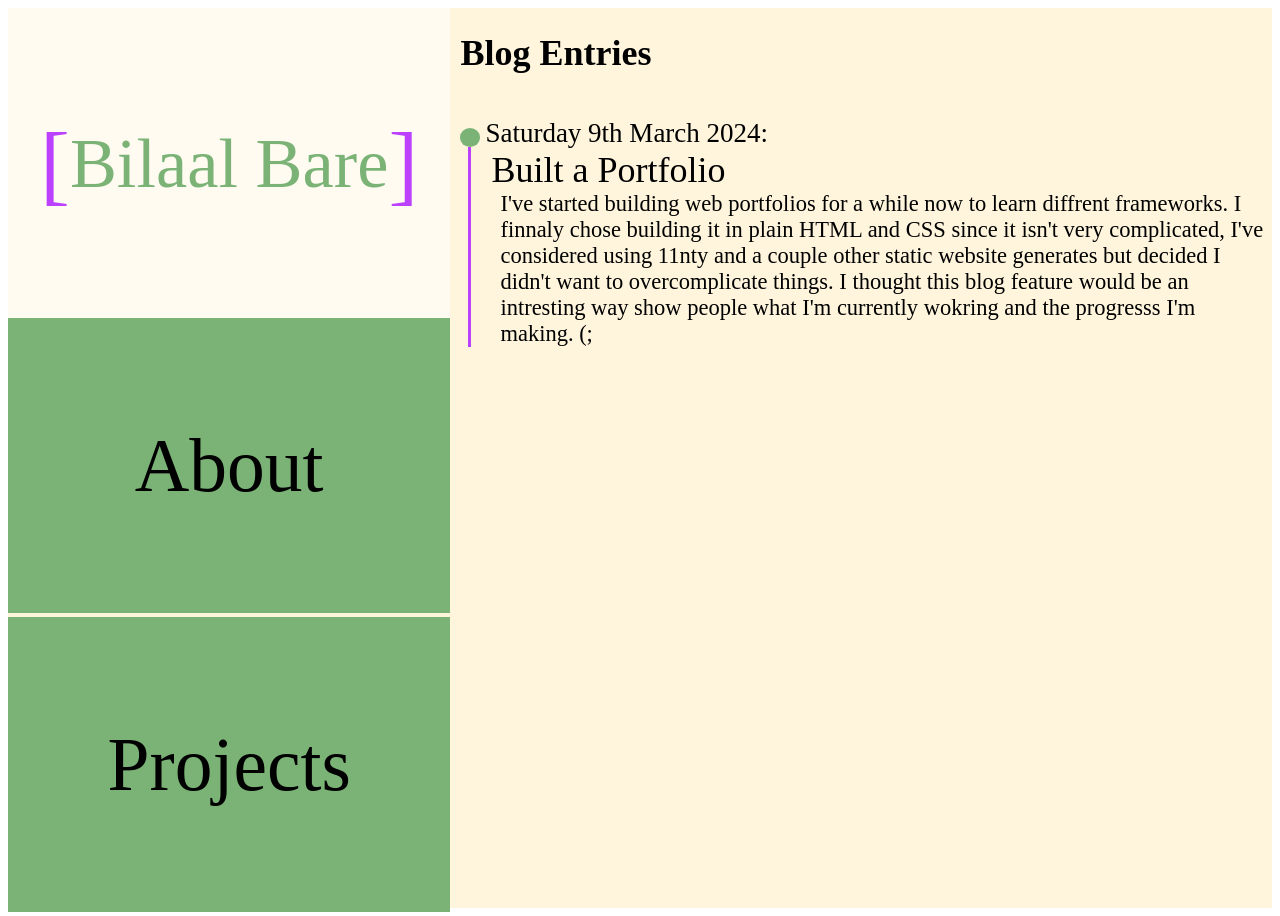
==== index.html @ c4ac5876 "Made it more Mobile Friendly, Animations soon" ====
<!DOCTYPE html>
<html lang="en">
<head>
    <meta charset="UTF-8">
    <meta name="viewport" content="width=device-width, initial-scale=1.0">
    <link rel="stylesheet" href="Home.css">
    <title>Home</title>
</head>
<body>
    <div class="Acont">
        <div class="Ccont">
            <div class="CcontChild Ccont1">
               </span><Span class="BR1" id="BR1">[</Span><span class="">Bilaal Bare</span><span class="BR2" id="BR2">]</span></span>
            </div>
            <a href="About.html"> <div class="CcontChild Ccont2" >
               About
            </div>
            </a>
            <a href="Projects.html">
            <div class="CcontChild Ccont3">
                Projects
            </div>
        </a>
        </div>
        <div class="Bcont">
            <h1 class="BE">Blog Entries</h1>
            <div class="Blogs">
            <div class="TimeLine">
                <div class="dot">

                </div>
                <div class="TimeLineLine"></div>
            </div>
            <div class="Entry">
                <div class="EntryDate">
                    Saturday 9th March 2024:
                </div>
                <div class="EntryTitle">
                    Built a Portfolio
                </div>
                <div class="EntryContent">
                    I've started building web portfolios for a while now to learn diffrent
                    frameworks. I finnaly chose building it in plain HTML and CSS since it isn't very
                    complicated, I've considered using 11nty and a couple other static website generates but 
                    decided I didn't want to overcomplicate things. I thought this blog feature would be an intresting way 
                    show people what I'm currently wokring and the progresss I'm making. (;
                </div>
            </div>
        </div>
        </div>
    </div>
</body>
</html>
---- Home.css ----
:root{
    padding: 0px;
    margin: 0px;

}

.Acont{
    width: 100%;
    height: 100vh;
    display: flex;
}

@media screen and (max-width:600px) {
    .Acont { flex-direction: column; }
  }

.Bcont{
    background-color: #FFF5DD;
    width: 65%;
    display: flex;
    flex-direction: column;
}

.BE{
    font-size: 3vw;
    margin-left: 10px;
}

a{
    text-decoration: none;
    color: black;
    height: 95%;
}

.Middle{
    text-decoration: none;
}

.Blogs{
    display: flex;
    overflow-y: scroll;
}

.Entry{
    margin-top: 20px;
}

.EntryDate{
    font-size: 1.6vw;
}

.EntryTitle{
    font-size: 2.2vw;
    margin-left: 6px;
}

.EntryContent{
    font-size: 1.2vw;
    margin-left: 15px;
}

.Ccont{
    width:35%;
    display: flex;
    flex-direction: column;
}

.CcontChild{
    height: 100%;
    font-size:  5.9vw;
    text-align: center;
    display: flex;
    justify-content: center;
    align-items: center;
    background-color: #7BB377;
}

.Ccont1{
    background-color: #fff5dd6b;
    color: #7BB377;
    font-size: 5.5vw;
}

@media screen and (max-width:600px) {
    .Ccont1 { font-size: 6vh;}
  }
  @media screen and (max-width:600px) {
    #BR1 { font-size: 6vh;}
  }
  @media screen and (max-width:600px) {
    #BR2 { font-size: 6vh;}
  }


.BR1{
    font-size: 7vw;
    color: #BB41FF;
}

.BR2{
    font-size: 7vw;
    color: #BB41FF;
}

.Ccont2{
    border-bottom:4px #FFF5DD solid;
}

.Ccont3{
    
    border-top: 4px #FFF5DD solid;
}


@media screen and (max-width:600px) {
    .Ccont { width: 100%; 
    height: 350px;
    }
  }
  @media screen and (max-width:600px) {
    .Bcont { width: 100%; }
  }

  .TimeLine{
    margin-top: 30px;
    margin-left: 10px;
    margin-right: 5px;
    display: flex;
    flex-direction: column;
  }

  .dot{
    width: 20px;
    height: 20px;
    border-radius: 100%;
    background-color: #7BB377;
  }

  .TimeLineLine{
    margin-left: 8px;
    width: 3px;
    height: 100%;
    background-color: #BB41FF;
  }

  @media screen and (max-width:1400px) {
    .EntryDate { font-size: 3vh; }
    .EntryTitle {font-size: 4vh;}
    .EntryContent{font-size: 2.5vh;}
    .BE {font-size: 4vh;}
  }
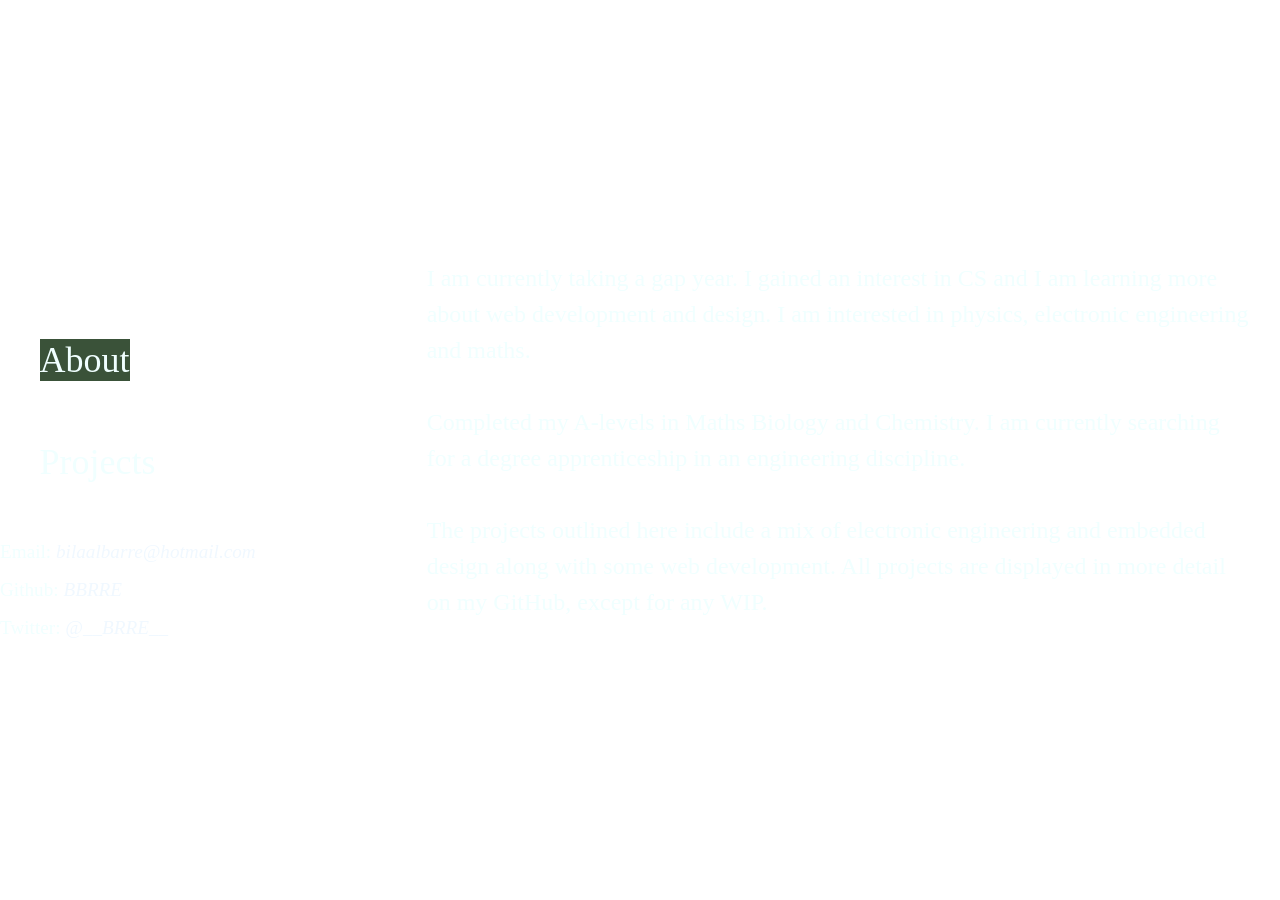
==== commit 8bd828f2: "Rename Index.html to index.html" ====
--- a/index.html
+++ b/index.html
@@ -1,53 +1,76 @@
-<!DOCTYPE html>
-<html lang="en">
-<head>
-    <meta charset="UTF-8">
-    <meta name="viewport" content="width=device-width, initial-scale=1.0">
-    <link rel="stylesheet" href="Home.css">
-    <title>Home</title>
-</head>
-<body>
-    <div class="Acont">
-        <div class="Ccont">
-            <div class="CcontChild Ccont1">
-               </span><Span class="BR1" id="BR1">[</Span><span class="">Bilaal Bare</span><span class="BR2" id="BR2">]</span></span>
-            </div>
-            <a href="About.html"> <div class="CcontChild Ccont2" >
-               About
-            </div>
-            </a>
-            <a href="Projects.html">
-            <div class="CcontChild Ccont3">
-                Projects
-            </div>
-        </a>
-        </div>
-        <div class="Bcont">
-            <h1 class="BE">Blog Entries</h1>
-            <div class="Blogs">
-            <div class="TimeLine">
-                <div class="dot">
-
-                </div>
-                <div class="TimeLineLine"></div>
-            </div>
-            <div class="Entry">
-                <div class="EntryDate">
-                    Saturday 9th March 2024:
-                </div>
-                <div class="EntryTitle">
-                    Built a Portfolio
-                </div>
-                <div class="EntryContent">
-                    I've started building web portfolios for a while now to learn diffrent
-                    frameworks. I finnaly chose building it in plain HTML and CSS since it isn't very
-                    complicated, I've considered using 11nty and a couple other static website generates but 
-                    decided I didn't want to overcomplicate things. I thought this blog feature would be an intresting way 
-                    show people what I'm currently wokring and the progresss I'm making. (;
-                </div>
-            </div>
-        </div>
-        </div>
-    </div>
-</body>
-</html>+<!DOCTYPE html>
+<html lang="en">
+<head>
+    <meta charset="UTF-8">
+    <meta name="viewport" content="width=device-width, initial-scale=1.0">
+    <link rel="stylesheet" href="Index.css">
+    <canvas id="noise"></canvas>
+    <title>BRRE</title>
+</head>
+<body>
+    <div class="left">
+        <h1 class="title" id="title"></h1>
+        <h2 class="subTitle aboutTitle" style="background-color: #3a5239;">About</h2>
+        <h2 class="subTitle projectsTitle">Projects</h2> 
+        <br>
+        <div class="contact">
+        <h2 class="Sparagraph">Email: <a href="mailto:bilaalbarre@hotmail.com">bilaalbarre@hotmail.com</a></h2>
+        <h2 class="Sparagraph">Github: <a href="https://github.com/BBRRE">BBRRE</a></h2>
+        <h2 class="Sparagraph">Twitter: <a href="https://twitter.com/__BRRE__">@__BRRE__</a></h2>
+    </div>
+    </div>
+    <div class="right">
+        <div class="content paragraph">
+            <div class="projects" style="display: none;">
+                </a>
+                <div class="project">
+                    <div class="images">
+                        <img src="Assets/AddJR.png" alt="Add Journey Page" class="prIMG"> 
+                        <img src="Assets/LogIn.png" alt="Login Page" class="prIMG">
+                        <img src="Assets/expml.png" alt="Exapmle menu" class="prIMG">
+                    </div>
+                    <div class="text">
+                        <h1 style="font-size: 20px;">Journey sharing website</h1><br>
+                        <p style="font-size: 15px;" class="mon">A social Web App to share Journeys with others, a Journey could include going out with friends to international holidays. I built this with React and Firebase. WIP...</p>
+                    </div>
+                </div>
+                <div class="project">
+                    <div class="images2">
+                       <img src="Assets/untitled.png" alt="3D render" class="prIMG2">
+                       <img src="Assets/PCB Wiring.png" alt="PCB design" class="prIMG2">
+                       <img src="Assets\297848864-ddfbb33c-7bbd-44ba-a2ae-53de95d65698.jpg" alt="IRL PCB" class="prIMG2">
+                    </div>
+                    <div class="text">
+                        <h1 style="font-size: 20px;">Designing and Building a MacroPad</h1><br>
+                        <p style="font-size: 15px;" class="mon"> 3 by 3 MacroPad with 3 rotary encoders, a switch and OLED display, I have designed this in KiCad and currently wokring
+                            on desining a plate and case before soldering the components and designing the firmware. </p>
+                    </div>
+                </div>
+                <div class="project">
+                    <div class="images3">
+                        <img src="Assets/Simulation2.jpg" alt="Simulation explaning gravity" class="prIMG2">
+                    </div>
+                    <div class="text">
+                        <h1 style="font-size: 20px;">Monkey Hunter Problem</h1><br>
+                        <p style="font-size: 15px;" class="mon">An article explaining the Monkey and Hunter Problem. This includes mathematical proof and 2simulation to explain the Monkey and Hunter Problem</p>
+                        <img src="Assets/Simulation1.jpg" alt="Simulation explaning gravity" class="prIMG2">
+                    </div>
+                </div>
+                </div>
+                
+            <div class="about ">
+            I am currently taking a gap year. I gained an interest in CS and 
+            I am learning more about web development and design.  I am interested in physics, electronic engineering and maths.
+                <br><br>
+            Completed my A-levels in Maths Biology and Chemistry. I am currently searching for a degree apprenticeship in 
+            an engineering discipline.
+                <br><br>
+            The projects outlined here include a mix of electronic engineering and embedded design along with
+            some web development. All projects are displayed in more detail on my GitHub, except for any WIP.
+            </div>
+        </div>
+    </div>
+</body>
+
+<script src="Index.JS"></script>
+</html>
--- a/Index.css
+++ b/Index.css
@@ -0,0 +1,212 @@
+/* Declare text styles */
+.title, .subTitle, .paragraph, .Sparagraph {
+    /* Font minimum, preferred and maximum value */
+    font-size: clamp(var(--min), var(--val), var(--max));
+    font-weight: lighter;
+    margin: 10
+    px;
+  }
+  .title::selection, .subTitle::selection, .paragraph::selection, .Sparagraph::selection {
+    color: white;
+    background-color: #3a5239;
+  }
+  
+  /* Font size variables */
+  .title {
+    letter-spacing: 10px;
+    --min: 3em; /* minimum value */
+    --val: 5vw; /* preferred value = 5% viewport width */
+    --max: 3em; /* maximum value */
+  }
+  .subTitle {
+    margin-left: 1.1em;
+    width:fit-content ;
+    --min: 1.5em;   /* minimum value */
+    --val: 4vw;     /* preferred value = 4% viewport width */
+    --max: 2.25em;  /* maximum value */
+  }
+  .paragraph {
+    --min: 1em;   /* minimum value */
+    --val: 2vw; /* preferred value = 2.5% viewport width */
+    --max: 1.5em; /* maximum value */
+  }
+  .Sparagraph{
+    margin-top: 10px;
+    --min: 1.2em;   /* minimum value */
+    --val: 1vw; /* preferred value = 2.5% viewport width */
+    --max: 1.5em; /* maximum value */
+  }
+
+  html{
+    padding: 0px;
+    margin: 0px;
+  }
+
+  body{
+    background-image: url('./Assets/NOoISE.png');
+    font-family: 'IBM Plex Mono, Roboto Mono' ;
+    color: azure;
+    display: flex;
+    margin: 0px;
+    padding: 0px;
+  }
+
+  @media only screen and (max-width: 1000px) {
+    body {
+      flex-direction: column;
+    }
+  }
+
+  canvas {
+    position: absolute;
+    top: 0;
+    left: 0;
+    width: 100%;
+    height: 100%;
+    pointer-events: none;
+  }
+  
+.left{
+    display: flex;
+    flex-direction: column;
+    justify-content: center;
+    width: 40em;
+    height: 100vh;
+    margin-top: auto;
+}
+
+.right{
+    width: 100%;
+    height: 100vh;
+    display: flex;
+    align-items: center;
+    justify-content: center;
+}
+
+.content{
+    height: 60%;
+    width: 100%;
+    margin-right: 30px;
+}
+
+br::selection{
+    color: white;
+    background-color: #3a5239;
+}
+
+a{
+    color: aliceblue;
+    font-style: italic;
+    text-decoration: none;
+}
+
+a::selection{
+    color: white;
+    background-color: #3a5239;
+}
+
+.about{
+    margin-top: 80px;
+    line-height: 1.5;
+}
+
+.projects{
+    line-height: 1.5;
+    display: none;
+}
+
+.about::selection{
+    color: white;
+    background-color: #3a5239;
+}
+
+.aboutTitle:hover, .projectsTitle:hover {
+    cursor: pointer;
+}
+
+
+.projects{
+    display: flex;
+    flex-direction: column;
+    width: 100%;
+    height: 120%;
+    overflow-y: scroll;
+    scroll-snap-type: y mandatory;
+    margin-top: 50px;
+}
+
+.project{
+    display: flex;
+    height: 100%;
+    scroll-snap-align: start;
+}
+
+.images{
+    width: auto;
+    display: grid;
+    grid-template-columns: repeat(2,200px);
+    grid-auto-rows: 185px;
+    gap: 10px;
+}
+.images3{
+    width: auto;
+    display: grid;
+    grid-template-columns: repeat(1,200px);
+    grid-auto-rows: 185px;
+    gap: 10px;
+}
+
+.text{
+    width: 40%;
+    margin-left: 30px;
+}
+
+.prIMG{
+    width: 200px;
+    height: auto;
+    object-fit: contain;
+}
+
+.images2{
+    width: auto;
+    display: grid;
+    grid-template-columns: repeat(2,200px);
+    grid-auto-rows: 120px;
+    gap: 10px;
+}
+
+.prIMG2{
+    width: 205px;
+    height: auto;
+    object-fit: contain;
+}
+
+.mon{
+    margin-top: -30px;
+}
+
+.contact > h2 > a:hover{
+    background-color: #3a5239;
+}
+
+/* ===== Scrollbar CSS ===== */
+  /* Firefox */
+  * {
+    scrollbar-width: auto;
+    scrollbar-color: #bb41ff #3a5239;
+  }
+
+  /* Chrome, Edge, and Safari */
+  *::-webkit-scrollbar {
+    width: 10px;
+  }
+
+  *::-webkit-scrollbar-track {
+    background: #3a5239;
+  }
+
+  *::-webkit-scrollbar-thumb {
+    background-color: #bb41ff;
+    border-radius: 10px;
+    border: 2px outset #000000;
+  }
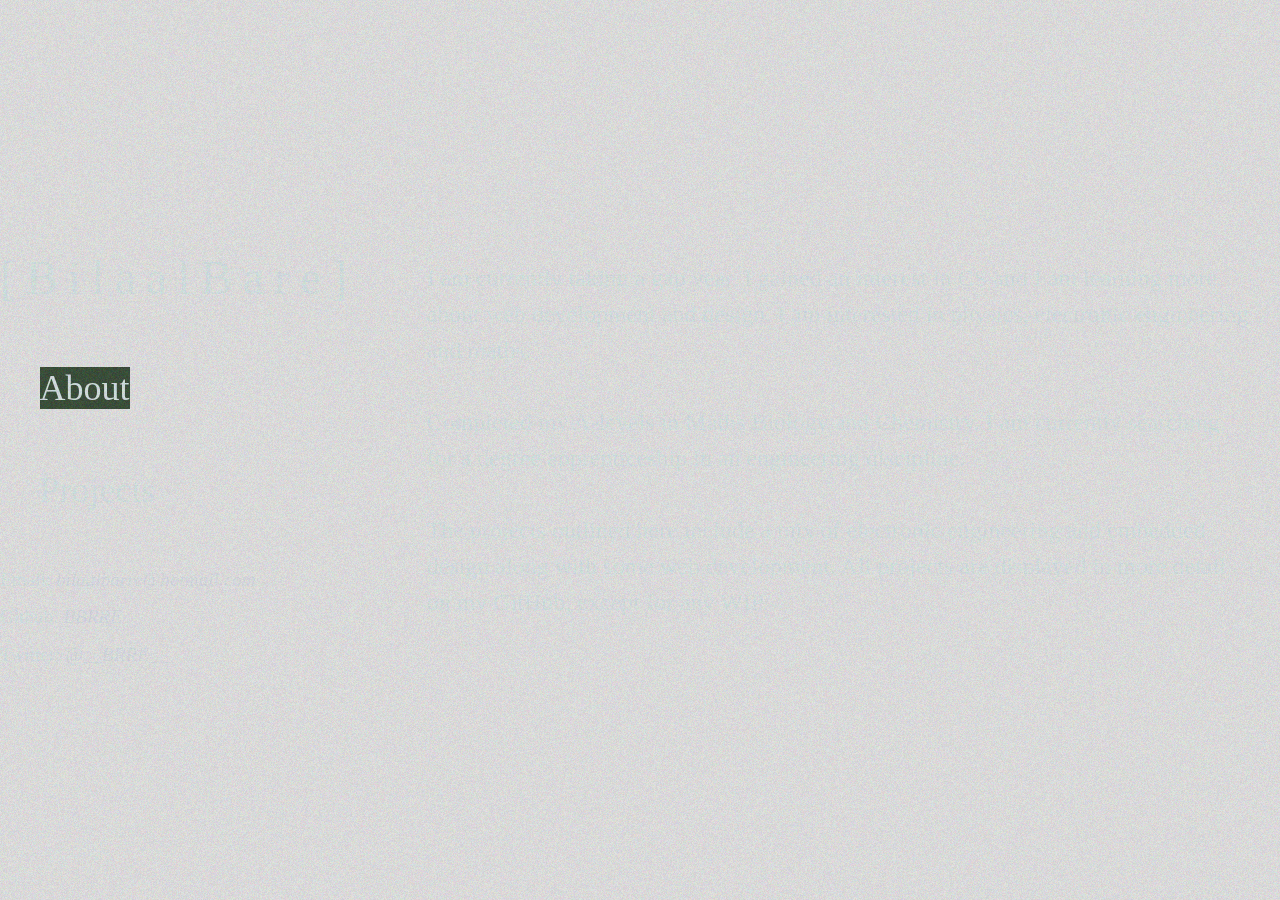
==== commit 35d4fd9c: "Update index.html" ====
--- a/index.html
+++ b/index.html
@@ -72,5 +72,5 @@
     </div>
 </body>
 
-<script src="Index.JS"></script>
+<script src="index.js"></script>
 </html>
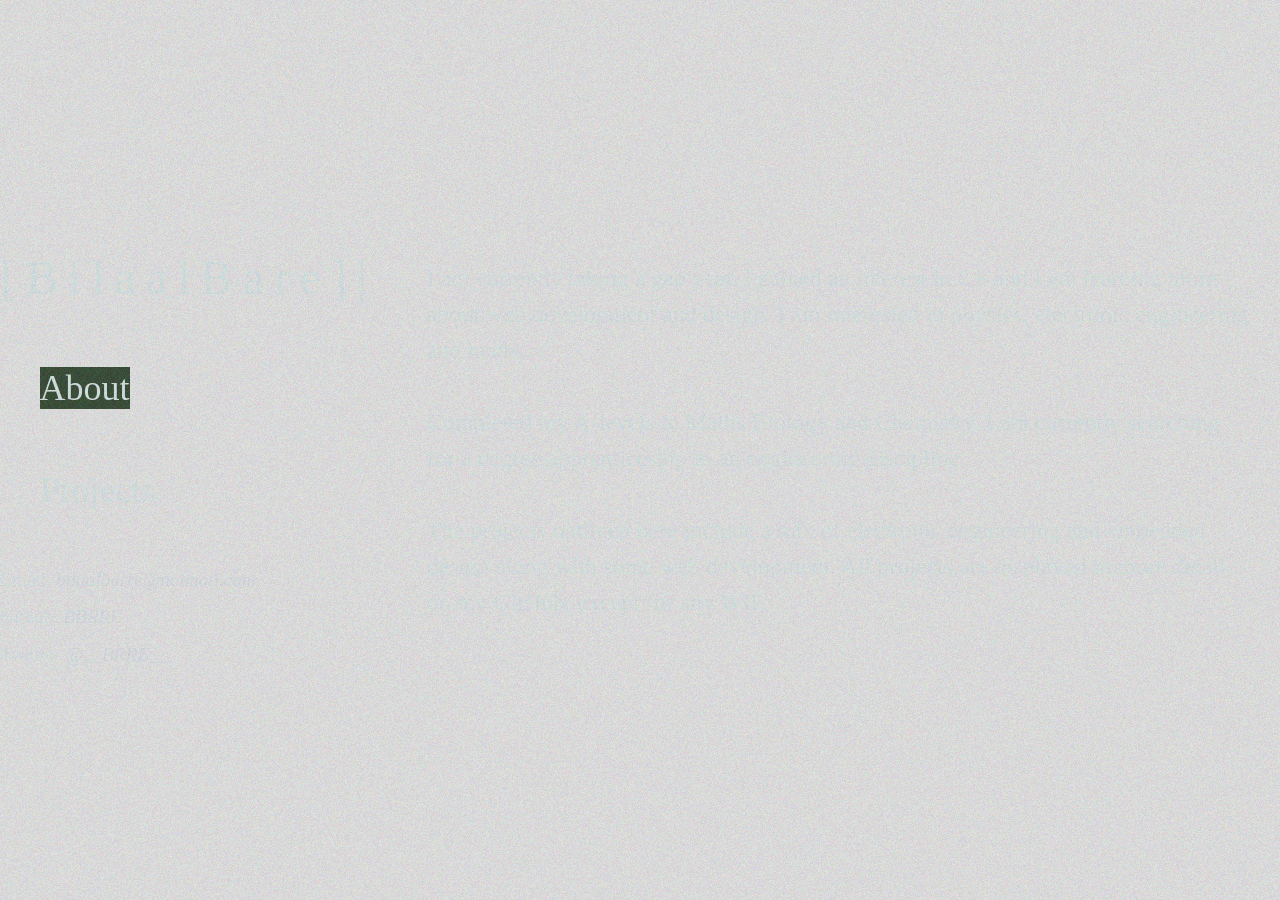
==== commit f4e8c4a5: "Update index.html" ====
--- a/index.html
+++ b/index.html
@@ -72,5 +72,5 @@
     </div>
 </body>
 
-<script src="index.js"></script>
+<script src="index.js" type="text/javascript"></script>
 </html>
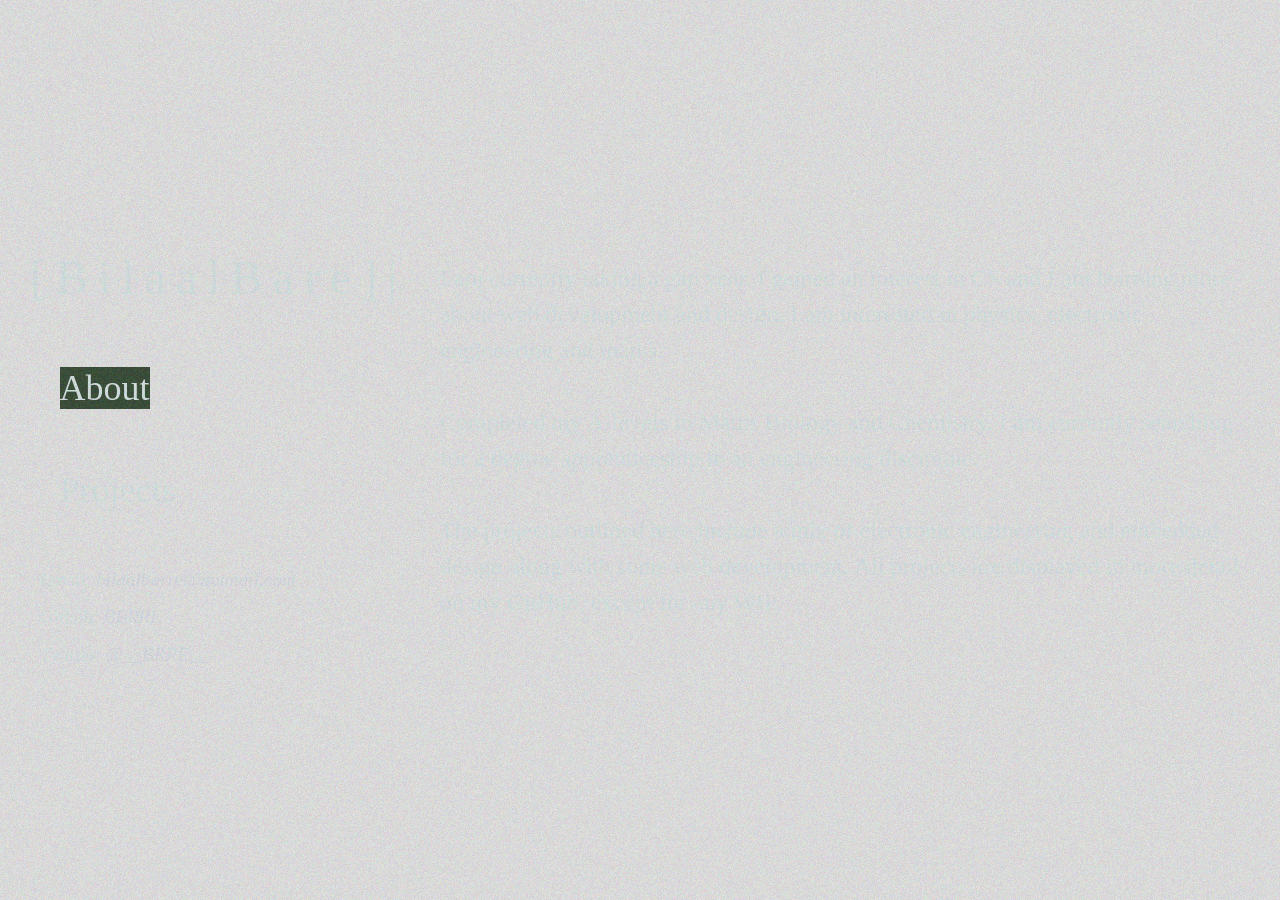
==== commit 0929d1b3: "Update index.html" ====
--- a/index.html
+++ b/index.html
@@ -3,6 +3,10 @@
 <head>
     <meta charset="UTF-8">
     <meta name="viewport" content="width=device-width, initial-scale=1.0">
+    <meta property=’og:title’ content='Bilaal Bare'/>
+    <meta property=’og:image’ content='Assets/Thumbnail.png'/>
+    <meta property='og:image:width' content='1359' />
+    <meta property='og:image:height' content='629' />
     <link rel="stylesheet" href="Index.css">
     <canvas id="noise"></canvas>
     <title>BRRE</title>
--- a/Index.css
+++ b/Index.css
@@ -13,6 +13,7 @@
   
   /* Font size variables */
   .title {
+    margin-left: 10px;
     letter-spacing: 10px;
     --min: 3em; /* minimum value */
     --val: 5vw; /* preferred value = 5% viewport width */
@@ -73,6 +74,7 @@
     width: 40em;
     height: 100vh;
     margin-top: auto;
+    margin-left: 20px;
 }
 
 .right{
@@ -132,7 +134,7 @@
     height: 120%;
     overflow-y: scroll;
     scroll-snap-type: y mandatory;
-    margin-top: 50px;
+    margin-top: 10px;
 }
 
 .project{
@@ -189,6 +191,13 @@
     background-color: #3a5239;
 }
 
+.contact{
+    margin-left: 20px;
+}
+#title{
+    margin-left: 10px;
+}
+
 /* ===== Scrollbar CSS ===== */
   /* Firefox */
   * {
@@ -209,4 +218,4 @@
     background-color: #bb41ff;
     border-radius: 10px;
     border: 2px outset #000000;
-  }+  }
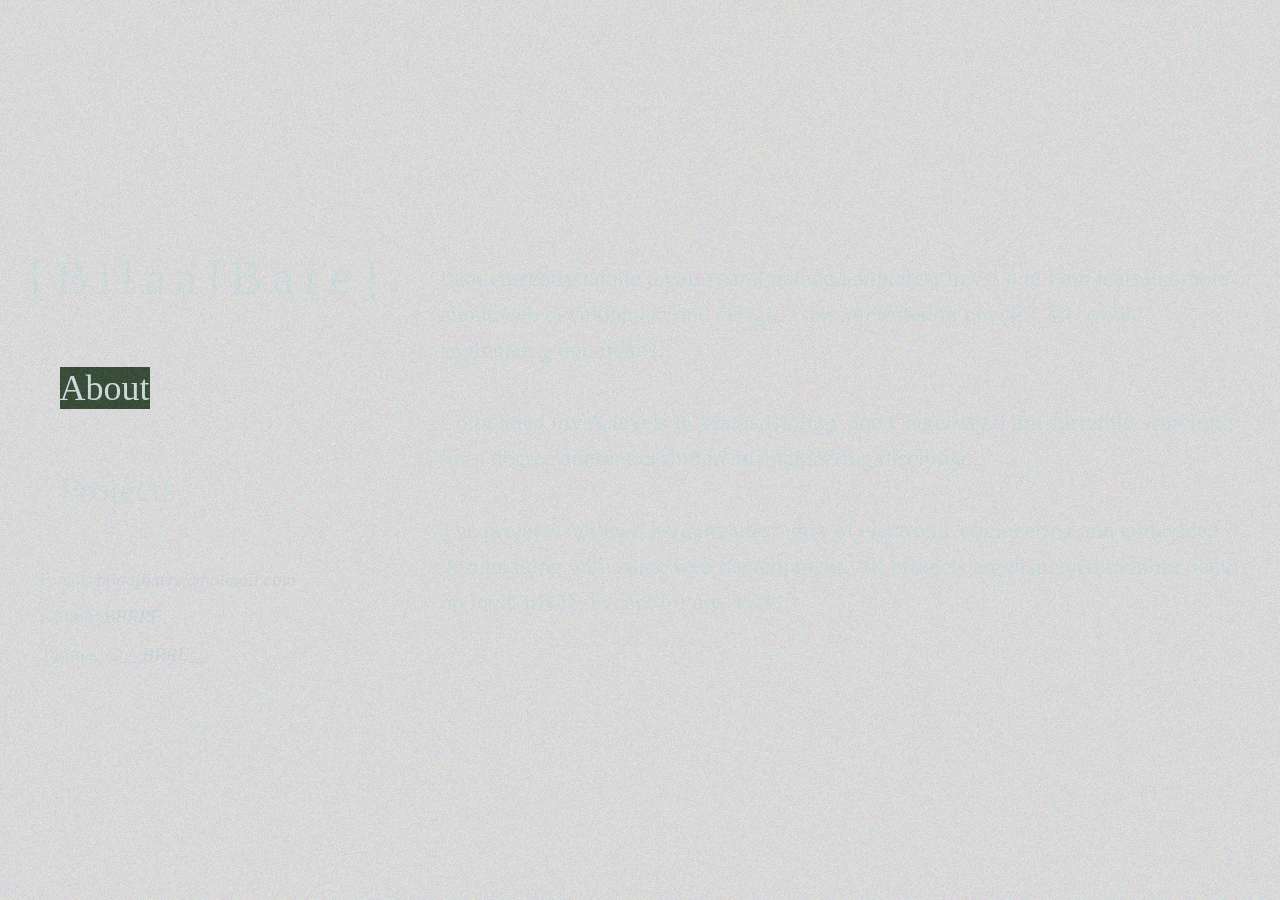
==== commit 1548e3e3: "Update index.html" ====
--- a/index.html
+++ b/index.html
@@ -7,6 +7,10 @@
     <meta property=’og:image’ content='Assets/Thumbnail.png'/>
     <meta property='og:image:width' content='1359' />
     <meta property='og:image:height' content='629' />
+    <meta name="twitter:card" content="Assets/Thumbnail.png">
+    <meta name="twitter:creator" content="@__BRRE__">
+    <meta name="twitter:title" content="bilaalbarre">
+    <meta name="twitter:image" content= "Assets/Thumbnail.png">
     <link rel="stylesheet" href="Index.css">
     <canvas id="noise"></canvas>
     <title>BRRE</title>
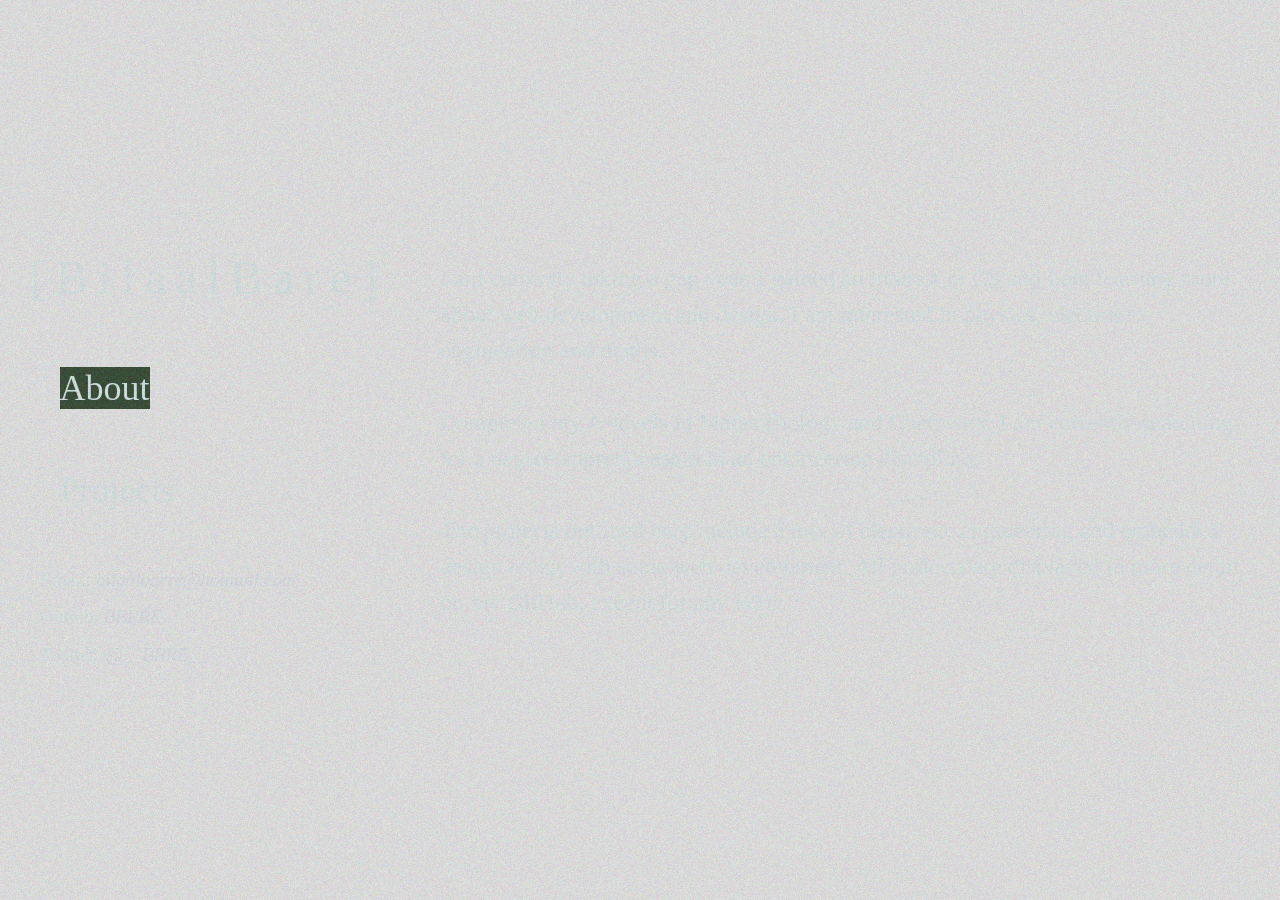
==== commit 90167125: "More mobile Friendly" ====
--- a/index.html
+++ b/index.html
@@ -16,7 +16,7 @@
     <title>BRRE</title>
 </head>
 <body>
-    <div class="left">
+    <div class="left" id="left">
         <h1 class="title" id="title"></h1>
         <h2 class="subTitle aboutTitle" style="background-color: #3a5239;">About</h2>
         <h2 class="subTitle projectsTitle">Projects</h2> 
@@ -27,8 +27,8 @@
         <h2 class="Sparagraph">Twitter: <a href="https://twitter.com/__BRRE__">@__BRRE__</a></h2>
     </div>
     </div>
-    <div class="right">
-        <div class="content paragraph">
+    <div class="right" id="right">
+        <div class="content paragraph" id="why">
             <div class="projects" style="display: none;">
                 </a>
                 <div class="project">
--- a/Index.css
+++ b/Index.css
@@ -52,9 +52,25 @@
     padding: 0px;
   }
 
-  @media only screen and (max-width: 1000px) {
+  @media screen and (max-width: 1050px) {
     body {
       flex-direction: column;
+    }
+    #left{
+      margin-left: auto;
+      margin-right: auto;
+      align-items: center;
+      height: 50vh;
+    }
+    #right{
+      height: 50vh;
+      margin: auto;
+    }
+    #why{
+      margin-left: 30px;
+    }
+    #title{
+      padding-left: 30px;
     }
   }
 
